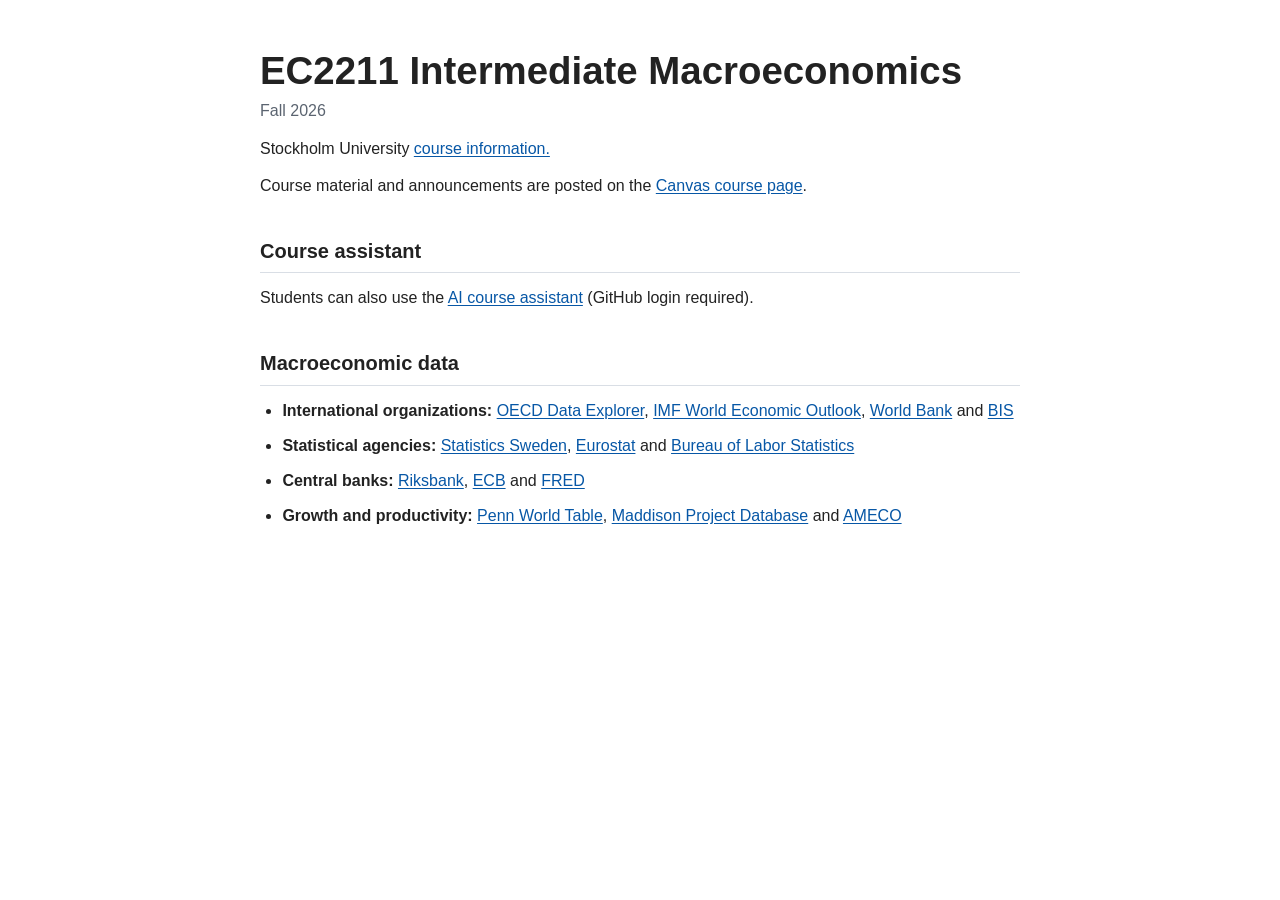
==== ec2211/index.html @ ceacb199 "Add lowercase EC2211 course page" ====
<!doctype html>
<html lang="en">
<head>
  <meta charset="utf-8">
  <meta name="viewport" content="width=device-width, initial-scale=1">
  <meta name="description" content="Course information and resources for EC2211 Intermediate Macroeconomics, Fall 2026.">
  <title>EC2211 Intermediate Macroeconomics</title>
  <style>
    :root {
      color-scheme: light dark;
      --background: #ffffff;
      --text: #222222;
      --muted: #5b6470;
      --link: #0757a6;
      --border: #d9dee5;
    }

    @media (prefers-color-scheme: dark) {
      :root {
        --background: #17191c;
        --text: #eeeeee;
        --muted: #b6bec8;
        --link: #7db9f2;
        --border: #3b4149;
      }
    }

    * {
      box-sizing: border-box;
    }

    body {
      margin: 0;
      background: var(--background);
      color: var(--text);
      font-family: -apple-system, BlinkMacSystemFont, "Segoe UI", Roboto,
        Helvetica, Arial, sans-serif;
      font-size: 1rem;
      line-height: 1.6;
    }

    main {
      width: min(100% - 2rem, 760px);
      margin: 0 auto;
      padding: 3rem 0 4rem;
    }

    h1 {
      margin: 0 0 0.25rem;
      font-size: clamp(1.8rem, 4vw, 2.4rem);
      line-height: 1.2;
    }

    h2 {
      margin: 2.25rem 0 0.75rem;
      padding-bottom: 0.35rem;
      border-bottom: 1px solid var(--border);
      font-size: 1.25rem;
    }

    p {
      margin: 0.75rem 0;
    }

    .meta {
      margin-top: 0;
      color: var(--muted);
    }

    ul {
      margin: 0.75rem 0;
      padding-left: 1.4rem;
    }

    li + li {
      margin-top: 0.6rem;
    }

    a {
      color: var(--link);
      text-underline-offset: 0.15em;
    }

    a:hover,
    a:focus-visible {
      text-decoration-thickness: 2px;
    }
  </style>
</head>
<body>
  <main>
    <header>
      <h1>EC2211 Intermediate Macroeconomics</h1>
      <p class="meta">Fall 2026</p>
    </header>

    <p>Stockholm University <a href="https://www.su.se/english/education/course-catalogue/ec/ec2211">course information.</a></p>
    
    <p>
      Course material and announcements are posted on the
      <a href="https://canvas.su.se/courses/12843">Canvas course page</a>.
    </p>

    <h2>Course assistant</h2>
    <p>
      Students can also use the
      <a href="https://github.com/copilot/spaces/flodenm/1">AI course assistant</a>
      (GitHub login required).
    </p>

    <h2>Macroeconomic data</h2>
    <ul>
      <li>
        <strong>International organizations:</strong>
        <a href="https://data-explorer.oecd.org/">OECD Data Explorer</a>,
        <a href="https://www.imf.org/en/Publications/SPROLLs/world-economic-outlook-databases">IMF World Economic Outlook</a>,
        <a href="https://data.worldbank.org/">World Bank</a> and
        <a href="https://data.bis.org/">BIS</a>
      </li>
      <li>
        <strong>Statistical agencies:</strong>
        <a href="https://www.statistikdatabasen.scb.se/pxweb/en/ssd/">Statistics Sweden</a>,
        <a href="https://ec.europa.eu/eurostat/data/database">Eurostat</a> and
        <a href="https://www.bls.gov/data/">Bureau of Labor Statistics</a>
      </li>
      <li>
        <strong>Central banks:</strong>
        <a href="https://www.riksbank.se/en-gb/statistics/">Riksbank</a>,
        <a href="https://data.ecb.europa.eu/data/datasets">ECB</a> and
        <a href="https://fred.stlouisfed.org/">FRED</a>
      </li>
      <li>
        <strong>Growth and productivity:</strong>
        <a href="https://www.rug.nl/ggdc/productivity/pwt/">Penn World Table</a>,
        <a href="https://www.rug.nl/ggdc/historicaldevelopment/maddison/releases/maddison-project-database-2023">Maddison Project Database</a> and
        <a href="https://economy-finance.ec.europa.eu/economic-research-and-databases/economic-databases/ameco-database_en">AMECO</a>
      </li>
    </ul>
  </main>
</body>
</html>
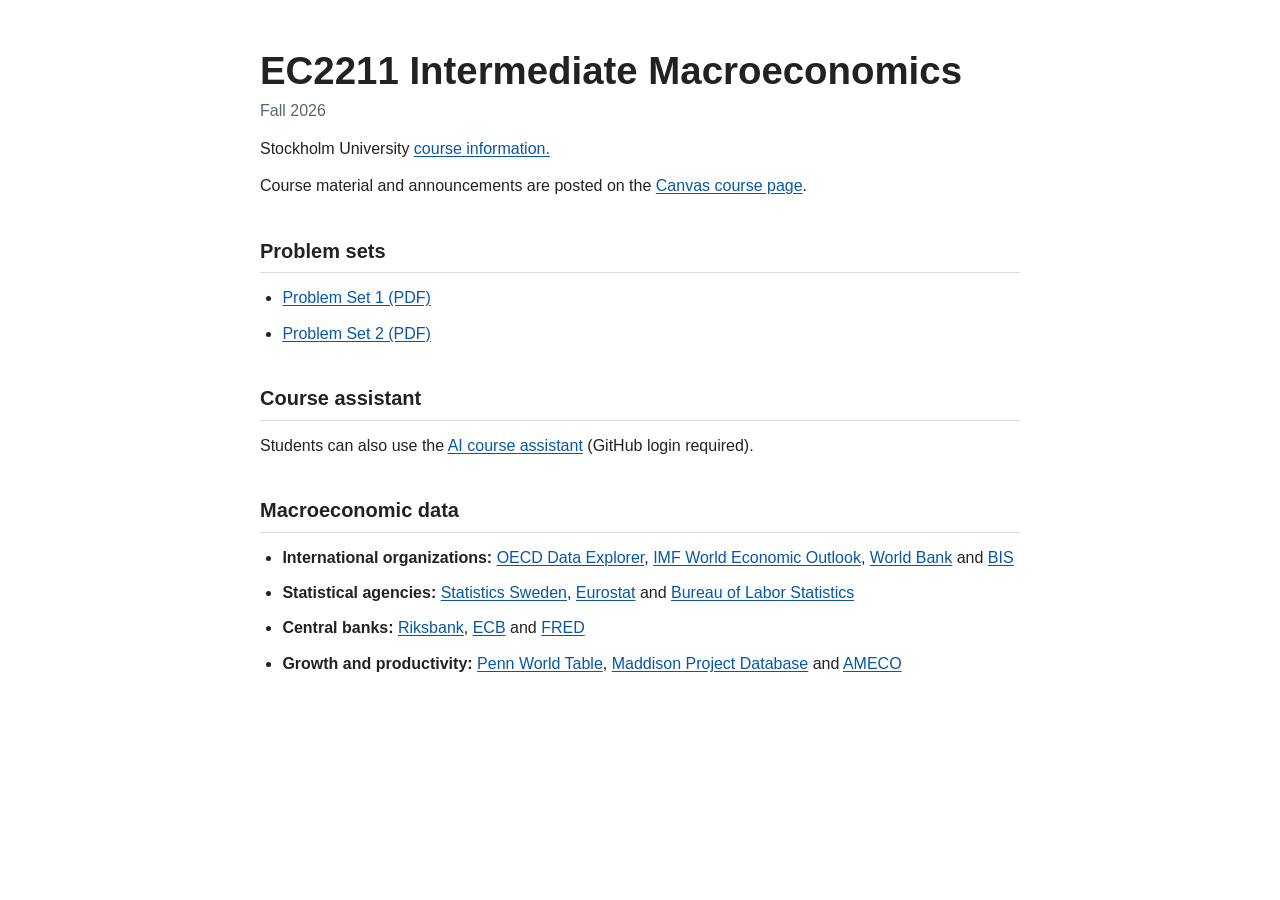
==== commit 0375786e: "Add EC2211 problem sets and link from course page" ====
--- a/ec2211/index.html
+++ b/ec2211/index.html
@@ -101,6 +101,12 @@
       <a href="https://canvas.su.se/courses/12843">Canvas course page</a>.
     </p>
 
+    <h2>Problem sets</h2>
+    <ul>
+      <li><a href="ProblemSet01.pdf">Problem Set 1 (PDF)</a></li>
+      <li><a href="ProblemSet02.pdf">Problem Set 2 (PDF)</a></li>
+    </ul>
+
     <h2>Course assistant</h2>
     <p>
       Students can also use the
